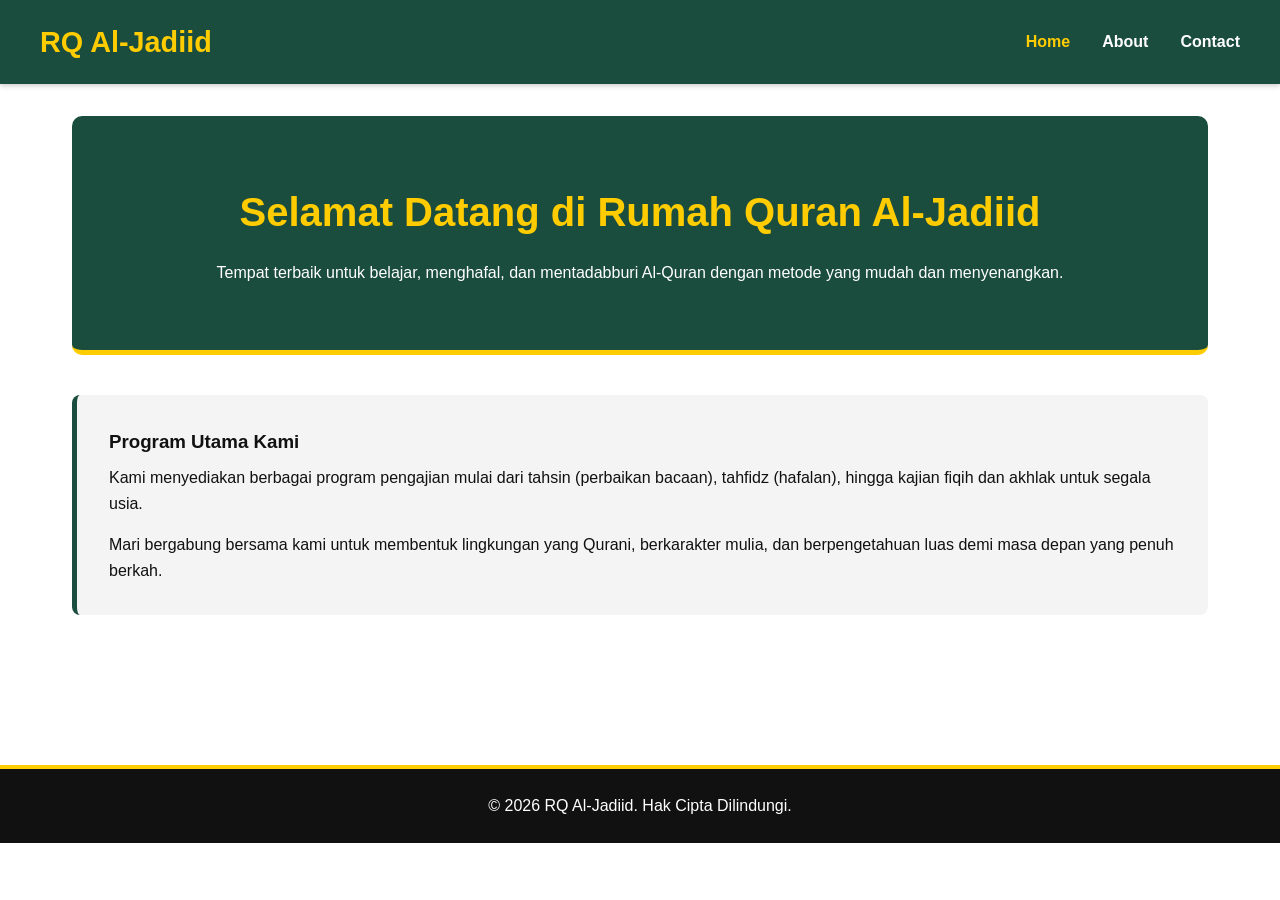
==== index.html @ d0d8ebf9 "Add files via upload" ====
<!DOCTYPE html>
<html lang="id">
<head>
    <meta charset="UTF-8">
    <meta name="viewport" content="width=device-width, initial-scale=1.0">
    <title>RQ Al-Jadiid</title>
    <style>
        /* --- CSS STYLING --- */
        :root {
            --hijau: #1b4d3e;
            --kuning: #ffcc00;
            --putih: #ffffff;
            --hitam: #111111;
            --abu-terang: #f4f4f4;
        }

        * {
            margin: 0;
            padding: 0;
            box-sizing: border-box;
            font-family: 'Segoe UI', Tahoma, Geneva, Verdana, sans-serif;
        }

        body {
            background-color: var(--putih);
            color: var(--hitam);
            line-height: 1.6;
        }

        /* Header & Navigasi */
        header {
            background-color: var(--hijau);
            color: var(--putih);
            padding: 1.2rem 2rem;
            position: sticky;
            top: 0;
            z-index: 100;
            box-shadow: 0 2px 5px rgba(0,0,0,0.2);
        }

        .navbar {
            display: flex;
            justify-content: space-between;
            align-items: center;
            max-width: 1200px;
            margin: 0 auto;
        }

        .logo h1 {
            color: var(--kuning);
            font-size: 1.8rem;
        }

        nav ul {
            display: flex;
            list-style: none;
        }

        nav ul li {
            margin-left: 2rem;
        }

        nav ul li a {
            color: var(--putih);
            text-decoration: none;
            font-weight: 600;
            transition: color 0.3s;
            cursor: pointer;
        }

        nav ul li a:hover, nav ul li a.active {
            color: var(--kuning);
        }

        /* Konten Utama */
        main {
            max-width: 1200px;
            margin: 2rem auto;
            padding: 0 2rem;
            min-height: 65vh;
        }

        .page {
            display: none; /* Sembunyikan semua halaman di awal */
        }

        .page.active-page {
            display: block; /* Hanya tampilkan halaman yang aktif */
        }

        /* Halaman Index / Home (Hero Section) */
        .hero {
            background-color: var(--hijau);
            color: var(--putih);
            padding: 4rem 2rem;
            text-align: center;
            border-radius: 10px;
            margin-bottom: 2.5rem;
            border-bottom: 5px solid var(--kuning);
        }

        .hero h2 {
            font-size: 2.5rem;
            margin-bottom: 1rem;
            color: var(--kuning);
        }

        .home-content {
            background-color: var(--abu-terang);
            padding: 2rem;
            border-radius: 8px;
            border-left: 5px solid var(--hijau);
        }

        /* Halaman About */
        .about-section {
            background: var(--abu-terang);
            padding: 2rem;
            border-radius: 10px;
            border-left: 5px solid var(--hijau);
        }

        .about-section h3 {
            color: var(--hijau);
            margin-top: 1.5rem;
            margin-bottom: 0.5rem;
        }

        .about-section h3:first-child {
            margin-top: 0;
        }

        /* Halaman Contact */
        .contact-form {
            max-width: 600px;
            margin: 0 auto;
            background: var(--abu-terang);
            padding: 2rem;
            border-radius: 10px;
            box-shadow: 0 4px 6px rgba(0,0,0,0.05);
        }

        .form-group {
            margin-bottom: 1.5rem;
        }

        .form-group label {
            display: block;
            margin-bottom: 0.5rem;
            font-weight: bold;
            color: var(--hijau);
        }

        .form-group input, .form-group textarea {
            width: 100%;
            padding: 0.75rem;
            border: 1px solid #ccc;
            border-radius: 5px;
            font-size: 1rem;
        }

        .btn-submit {
            background-color: var(--hijau);
            color: var(--putih);
            padding: 0.75rem 2rem;
            border: none;
            border-radius: 5px;
            cursor: pointer;
            font-weight: bold;
            font-size: 1rem;
            transition: background 0.3s, color 0.3s;
        }

        .btn-submit:hover {
            background-color: var(--hitam);
            color: var(--kuning);
        }

        /* Footer */
        footer {
            background-color: var(--hitam);
            color: var(--putih);
            text-align: center;
            padding: 1.5rem;
            margin-top: 4rem;
            border-top: 4px solid var(--kuning);
        }
    </style>
</head>
<body>

    <header>
        <div class="navbar">
            <div class="logo">
                <h1>RQ Al-Jadiid</h1>
            </div>
            <nav>
                <ul>
                    <li><a onclick="switchPage('home')" id="nav-home" class="active">Home</a></li>
                    <li><a onclick="switchPage('about')" id="nav-about">About</a></li>
                    <li><a onclick="switchPage('contact')" id="nav-contact">Contact</a></li>
                </ul>
            </nav>
        </div>
    </header>

    <main>
        
        <section id="home" class="page active-page">
            <div class="hero">
                <h2>Selamat Datang di Rumah Quran Al-Jadiid</h2>
                <p>Tempat terbaik untuk belajar, menghafal, dan mentadabburi Al-Quran dengan metode yang mudah dan menyenangkan.</p>
            </div>

            <div class="home-content">
                <h3>Program Utama Kami</h3>
                <p style="margin-top: 0.5rem;">Kami menyediakan berbagai program pengajian mulai dari tahsin (perbaikan bacaan), tahfidz (hafalan), hingga kajian fiqih dan akhlak untuk segala usia.</p>
                <p style="margin-top: 1rem;">Mari bergabung bersama kami untuk membentuk lingkungan yang Qurani, berkarakter mulia, dan berpengetahuan luas demi masa depan yang penuh berkah.</p>
            </div>
        </section>

        <section id="about" class="page">
            <h2 style="margin-bottom: 1.5rem; color: var(--hijau);">Tentang Kami</h2>
            <div class="about-section">
                <h3>Visi & Misi</h3>
                <p>RQ Al-Jadiid didirikan dengan tujuan untuk mencetak generasi Qurani yang berakhlak mulia, cerdas, dan bermanfaat bagi masyarakat luas.</p>
                
                <h3>Sejarah Singkat</h3>
                <p>Berawal dari niat mulia untuk membumikan Al-Quran di lingkungan sekitar, pengajian RQ Al-Jadiid terus berkembang dan berkomitmen memberikan pendidikan Al-Quran yang berkualitas serta mudah diakses oleh seluruh lapisan masyarakat.</p>
            </div>
        </section>

        <section id="contact" class="page">
            <h2 style="text-align: center; margin-bottom: 1.5rem; color: var(--hijau);">Hubungi Kami</h2>
            <div class="contact-form">
                <form id="pesanForm">
                    <div class="form-group">
                        <label for="nama">Nama Lengkap</label>
                        <input type="text" id="nama" required placeholder="Masukkan nama Anda">
                    </div>
                    <div class="form-group">
                        <label for="email">Alamat Email</label>
                        <input type="email" id="email" required placeholder="Masukkan email Anda">
                    </div>
                    <div class="form-group">
                        <label for="pesan">Pesan / Pertanyaan</label>
                        <textarea id="pesan" rows="5" required placeholder="Tuliskan pesan Anda di sini..."></textarea>
                    </div>
                    <button type="submit" class="btn-submit">Kirim Pesan</button>
                </form>
            </div>
        </section>

    </main>

    <footer>
        <p>&copy; 2026 RQ Al-Jadiid. Hak Cipta Dilindungi.</p>
    </footer>

    <script>
        // Fungsi untuk berpindah halaman tanpa reload (SPA)
        function switchPage(pageId) {
            // Sembunyikan semua halaman
            const pages = document.querySelectorAll('.page');
            pages.forEach(page => {
                page.classList.remove('active-page');
            });

            // Tampilkan halaman yang dipilih
            const targetPage = document.getElementById(pageId);
            if (targetPage) {
                targetPage.classList.add('active-page');
            }

            // Ubah status aktif/warna pada menu navigasi
            const navLinks = document.querySelectorAll('nav ul li a');
            navLinks.forEach(link => {
                link.classList.remove('active');
            });
            document.getElementById('nav-' + pageId).classList.add('active');
        }

        // JavaScript untuk menangani form kontak
        document.getElementById('pesanForm').addEventListener('submit', function(e) {
            e.preventDefault();
            const nama = document.getElementById('nama').value;
            alert('Terima kasih ' + nama + ', pesan Anda telah terkirim!');
            this.reset(); // Kosongkan form kembali setelah submit
        });
    </script>
</body>
</html>
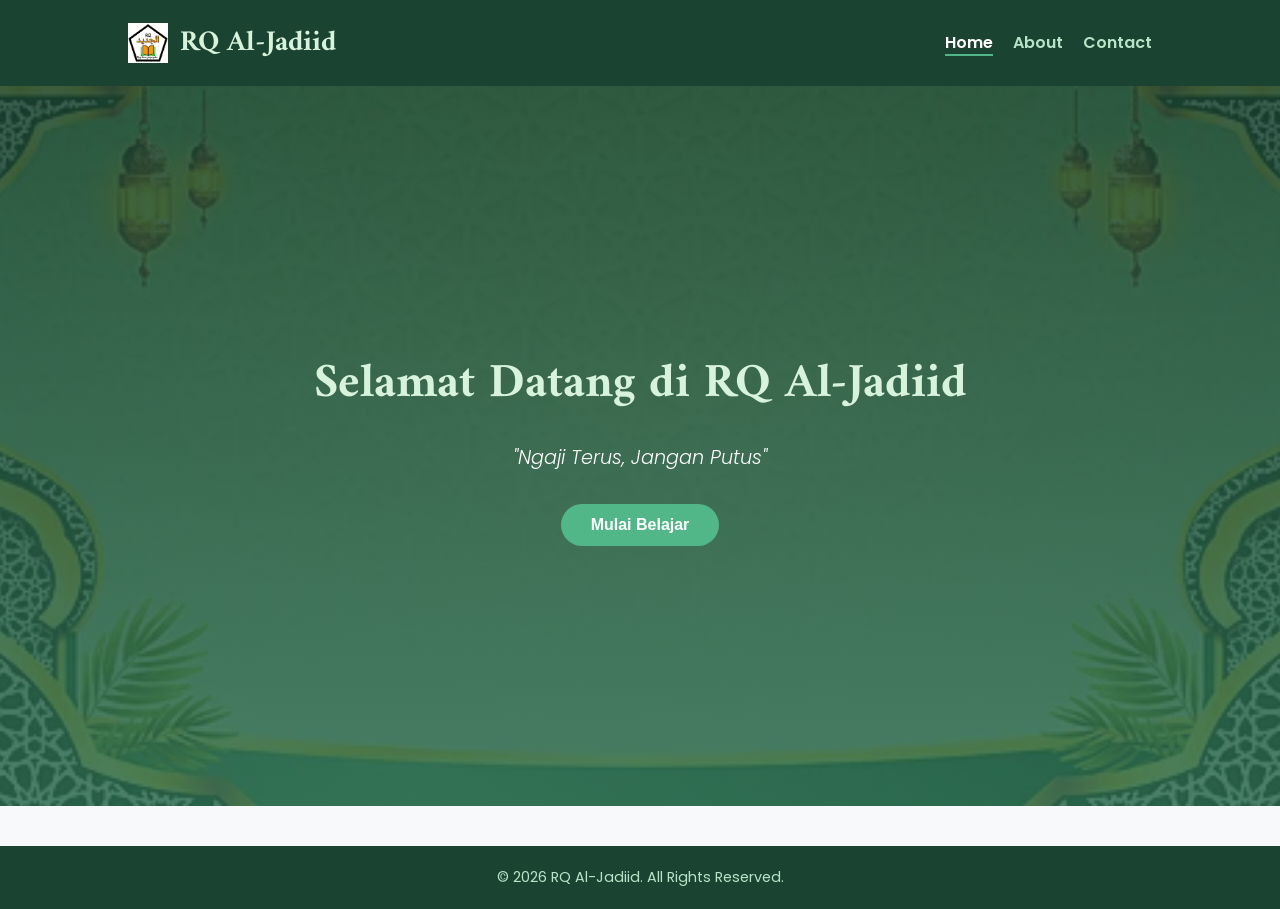
==== commit c9bf1fb1: "Add files via upload" ====
--- a/index.html
+++ b/index.html
@@ -3,290 +3,35 @@
 <head>
     <meta charset="UTF-8">
     <meta name="viewport" content="width=device-width, initial-scale=1.0">
-    <title>RQ Al-Jadiid</title>
-    <style>
-        /* --- CSS STYLING --- */
-        :root {
-            --hijau: #1b4d3e;
-            --kuning: #ffcc00;
-            --putih: #ffffff;
-            --hitam: #111111;
-            --abu-terang: #f4f4f4;
-        }
-
-        * {
-            margin: 0;
-            padding: 0;
-            box-sizing: border-box;
-            font-family: 'Segoe UI', Tahoma, Geneva, Verdana, sans-serif;
-        }
-
-        body {
-            background-color: var(--putih);
-            color: var(--hitam);
-            line-height: 1.6;
-        }
-
-        /* Header & Navigasi */
-        header {
-            background-color: var(--hijau);
-            color: var(--putih);
-            padding: 1.2rem 2rem;
-            position: sticky;
-            top: 0;
-            z-index: 100;
-            box-shadow: 0 2px 5px rgba(0,0,0,0.2);
-        }
-
-        .navbar {
-            display: flex;
-            justify-content: space-between;
-            align-items: center;
-            max-width: 1200px;
-            margin: 0 auto;
-        }
-
-        .logo h1 {
-            color: var(--kuning);
-            font-size: 1.8rem;
-        }
-
-        nav ul {
-            display: flex;
-            list-style: none;
-        }
-
-        nav ul li {
-            margin-left: 2rem;
-        }
-
-        nav ul li a {
-            color: var(--putih);
-            text-decoration: none;
-            font-weight: 600;
-            transition: color 0.3s;
-            cursor: pointer;
-        }
-
-        nav ul li a:hover, nav ul li a.active {
-            color: var(--kuning);
-        }
-
-        /* Konten Utama */
-        main {
-            max-width: 1200px;
-            margin: 2rem auto;
-            padding: 0 2rem;
-            min-height: 65vh;
-        }
-
-        .page {
-            display: none; /* Sembunyikan semua halaman di awal */
-        }
-
-        .page.active-page {
-            display: block; /* Hanya tampilkan halaman yang aktif */
-        }
-
-        /* Halaman Index / Home (Hero Section) */
-        .hero {
-            background-color: var(--hijau);
-            color: var(--putih);
-            padding: 4rem 2rem;
-            text-align: center;
-            border-radius: 10px;
-            margin-bottom: 2.5rem;
-            border-bottom: 5px solid var(--kuning);
-        }
-
-        .hero h2 {
-            font-size: 2.5rem;
-            margin-bottom: 1rem;
-            color: var(--kuning);
-        }
-
-        .home-content {
-            background-color: var(--abu-terang);
-            padding: 2rem;
-            border-radius: 8px;
-            border-left: 5px solid var(--hijau);
-        }
-
-        /* Halaman About */
-        .about-section {
-            background: var(--abu-terang);
-            padding: 2rem;
-            border-radius: 10px;
-            border-left: 5px solid var(--hijau);
-        }
-
-        .about-section h3 {
-            color: var(--hijau);
-            margin-top: 1.5rem;
-            margin-bottom: 0.5rem;
-        }
-
-        .about-section h3:first-child {
-            margin-top: 0;
-        }
-
-        /* Halaman Contact */
-        .contact-form {
-            max-width: 600px;
-            margin: 0 auto;
-            background: var(--abu-terang);
-            padding: 2rem;
-            border-radius: 10px;
-            box-shadow: 0 4px 6px rgba(0,0,0,0.05);
-        }
-
-        .form-group {
-            margin-bottom: 1.5rem;
-        }
-
-        .form-group label {
-            display: block;
-            margin-bottom: 0.5rem;
-            font-weight: bold;
-            color: var(--hijau);
-        }
-
-        .form-group input, .form-group textarea {
-            width: 100%;
-            padding: 0.75rem;
-            border: 1px solid #ccc;
-            border-radius: 5px;
-            font-size: 1rem;
-        }
-
-        .btn-submit {
-            background-color: var(--hijau);
-            color: var(--putih);
-            padding: 0.75rem 2rem;
-            border: none;
-            border-radius: 5px;
-            cursor: pointer;
-            font-weight: bold;
-            font-size: 1rem;
-            transition: background 0.3s, color 0.3s;
-        }
-
-        .btn-submit:hover {
-            background-color: var(--hitam);
-            color: var(--kuning);
-        }
-
-        /* Footer */
-        footer {
-            background-color: var(--hitam);
-            color: var(--putih);
-            text-align: center;
-            padding: 1.5rem;
-            margin-top: 4rem;
-            border-top: 4px solid var(--kuning);
-        }
-    </style>
+    <title>Home - RQ Al-Jadiid</title>
+    <link rel="stylesheet" href="style.css">
 </head>
 <body>
 
-    <header>
-        <div class="navbar">
-            <div class="logo">
-                <h1>RQ Al-Jadiid</h1>
+    <nav class="navbar">
+        <div class="logo">
+            <img src="RQ Al-Jadiid.jpg" alt="Logo RQ Al-Jadiid" class="logo-img">
+            <span>RQ Al-Jadiid</span>
             </div>
-            <nav>
-                <ul>
-                    <li><a onclick="switchPage('home')" id="nav-home" class="active">Home</a></li>
-                    <li><a onclick="switchPage('about')" id="nav-about">About</a></li>
-                    <li><a onclick="switchPage('contact')" id="nav-contact">Contact</a></li>
-                </ul>
-            </nav>
+        <ul class="nav-links">
+            <li><a href="index.html" class="active">Home</a></li>
+            <li><a href="about.html">About</a></li>
+            <li><a href="contact.html">Contact</a></li>
+        </ul>
+    </nav>
+
+    <header class="hero">
+        <div class="hero-content">
+            <h1>Selamat Datang di RQ Al-Jadiid</h1>
+            <p>"Ngaji Terus, Jangan Putus"</p>
+            <button id="btnBelajar" class="btn-main">Mulai Belajar</button>
         </div>
     </header>
 
-    <main>
-        
-        <section id="home" class="page active-page">
-            <div class="hero">
-                <h2>Selamat Datang di Rumah Quran Al-Jadiid</h2>
-                <p>Tempat terbaik untuk belajar, menghafal, dan mentadabburi Al-Quran dengan metode yang mudah dan menyenangkan.</p>
-            </div>
-
-            <div class="home-content">
-                <h3>Program Utama Kami</h3>
-                <p style="margin-top: 0.5rem;">Kami menyediakan berbagai program pengajian mulai dari tahsin (perbaikan bacaan), tahfidz (hafalan), hingga kajian fiqih dan akhlak untuk segala usia.</p>
-                <p style="margin-top: 1rem;">Mari bergabung bersama kami untuk membentuk lingkungan yang Qurani, berkarakter mulia, dan berpengetahuan luas demi masa depan yang penuh berkah.</p>
-            </div>
-        </section>
-
-        <section id="about" class="page">
-            <h2 style="margin-bottom: 1.5rem; color: var(--hijau);">Tentang Kami</h2>
-            <div class="about-section">
-                <h3>Visi & Misi</h3>
-                <p>RQ Al-Jadiid didirikan dengan tujuan untuk mencetak generasi Qurani yang berakhlak mulia, cerdas, dan bermanfaat bagi masyarakat luas.</p>
-                
-                <h3>Sejarah Singkat</h3>
-                <p>Berawal dari niat mulia untuk membumikan Al-Quran di lingkungan sekitar, pengajian RQ Al-Jadiid terus berkembang dan berkomitmen memberikan pendidikan Al-Quran yang berkualitas serta mudah diakses oleh seluruh lapisan masyarakat.</p>
-            </div>
-        </section>
-
-        <section id="contact" class="page">
-            <h2 style="text-align: center; margin-bottom: 1.5rem; color: var(--hijau);">Hubungi Kami</h2>
-            <div class="contact-form">
-                <form id="pesanForm">
-                    <div class="form-group">
-                        <label for="nama">Nama Lengkap</label>
-                        <input type="text" id="nama" required placeholder="Masukkan nama Anda">
-                    </div>
-                    <div class="form-group">
-                        <label for="email">Alamat Email</label>
-                        <input type="email" id="email" required placeholder="Masukkan email Anda">
-                    </div>
-                    <div class="form-group">
-                        <label for="pesan">Pesan / Pertanyaan</label>
-                        <textarea id="pesan" rows="5" required placeholder="Tuliskan pesan Anda di sini..."></textarea>
-                    </div>
-                    <button type="submit" class="btn-submit">Kirim Pesan</button>
-                </form>
-            </div>
-        </section>
-
-    </main>
-
     <footer>
-        <p>&copy; 2026 RQ Al-Jadiid. Hak Cipta Dilindungi.</p>
+        <p>&copy; 2026 RQ Al-Jadiid. All Rights Reserved.</p>
     </footer>
 
-    <script>
-        // Fungsi untuk berpindah halaman tanpa reload (SPA)
-        function switchPage(pageId) {
-            // Sembunyikan semua halaman
-            const pages = document.querySelectorAll('.page');
-            pages.forEach(page => {
-                page.classList.remove('active-page');
-            });
-
-            // Tampilkan halaman yang dipilih
-            const targetPage = document.getElementById(pageId);
-            if (targetPage) {
-                targetPage.classList.add('active-page');
-            }
-
-            // Ubah status aktif/warna pada menu navigasi
-            const navLinks = document.querySelectorAll('nav ul li a');
-            navLinks.forEach(link => {
-                link.classList.remove('active');
-            });
-            document.getElementById('nav-' + pageId).classList.add('active');
-        }
-
-        // JavaScript untuk menangani form kontak
-        document.getElementById('pesanForm').addEventListener('submit', function(e) {
-            e.preventDefault();
-            const nama = document.getElementById('nama').value;
-            alert('Terima kasih ' + nama + ', pesan Anda telah terkirim!');
-            this.reset(); // Kosongkan form kembali setelah submit
-        });
-    </script>
+    <script src="script.js"></script>
 </body>
 </html>
--- a/style.css
+++ b/style.css
@@ -0,0 +1,192 @@
+/* Pengaturan Dasar & Font */
+@import url('https://fonts.googleapis.com/css2?family=Amiri:ital@0;1&family=Poppins:wght@300;400;600&display=swap');
+
+* {
+    margin: 0;
+    padding: 0;
+    box-sizing: border-box;
+}
+
+body {
+    font-family: 'Poppins', sans-serif;
+    background-color: #f8f9fa; /* Warna putih gading yang lembut */
+    color: #2d3748;
+    line-height: 1.6;
+}
+
+/* Navigasi */
+.navbar {
+    display: flex;
+    justify-content: space-between;
+    align-items: center;
+    background-color: #1b4332; /* Hijau Islami Tua */
+    padding: 20px 10%;
+    color: white;
+    box-shadow: 0 4px 6px rgba(0,0,0,0.1);
+}
+
+.navbar .logo {
+    font-family: 'Amiri', serif; /* Font bergaya Arab/Klasik */
+    font-size: 1.8rem;
+    font-weight: bold;
+    color: #d8f3dc;
+    display: flex;
+    align-items: center;
+    gap: 12px;
+}
+
+.logo-img {
+    height: 40px;
+    width: auto;
+    object-fit: contain;
+}
+
+.nav-links {
+    list-style: none;
+    display: flex;
+}
+
+.nav-links li {
+    margin-left: 20px;
+}
+
+.nav-links a {
+    color: #b7e4c7;
+    text-decoration: none;
+    font-weight: 600;
+    transition: color 0.3s ease;
+}
+
+.nav-links a:hover, .nav-links a.active {
+    color: #ffffff;
+    border-bottom: 2px solid #52b788;
+}
+
+/* Hero Section (Home) */
+.hero {
+    height: 80vh;
+    background: linear-gradient(rgba(27, 67, 50, 0.85), rgba(45, 106, 79, 0.85)), url('pngtree-green-islamic-background-vector-image_20946434.webp') no-repeat center center/cover;
+    display: flex;
+    justify-content: center;
+    align-items: center;
+    text-align: center;
+    color: white;
+    padding: 0 20px;
+}
+
+.hero-content h1 {
+    font-family: 'Amiri', serif;
+    font-size: 3rem;
+    margin-bottom: 20px;
+    color: #d8f3dc;
+}
+
+.hero-content p {
+    font-size: 1.2rem;
+    max-width: 600px;
+    margin: 0 auto 30px auto;
+    font-style: italic;
+    font-weight: 300;
+}
+
+.btn-main {
+    background-color: #52b788;
+    color: white;
+    border: none;
+    padding: 12px 30px;
+    font-size: 1rem;
+    font-weight: bold;
+    border-radius: 25px;
+    cursor: pointer;
+    transition: background 0.3s ease;
+}
+
+.btn-main:hover {
+    background-color: #40916c;
+}
+
+/* Konten Utama (About & Contact) */
+.container {
+    max-width: 800px;
+    margin: 60px auto;
+    padding: 20px;
+    background: white;
+    border-radius: 8px;
+    box-shadow: 0 4px 15px rgba(0,0,0,0.05);
+}
+
+.about-section h2, .contact-section h2 {
+    font-family: 'Amiri', serif;
+    color: #1b4332;
+    font-size: 2.2rem;
+    margin-bottom: 20px;
+}
+
+.about-section h3 {
+    color: #2d6a4f;
+    margin-top: 25px;
+    margin-bottom: 10px;
+}
+
+.about-section ul {
+    margin-left: 20px;
+    margin-top: 10px;
+}
+
+/* Form Kontak */
+.form-kontak {
+    margin-top: 30px;
+}
+
+.form-group {
+    margin-bottom: 20px;
+}
+
+.form-group label {
+    display: block;
+    margin-bottom: 8px;
+    font-weight: 600;
+    color: #1b4332;
+}
+
+.form-group input, .form-group textarea {
+    width: 100%;
+    padding: 12px;
+    border: 1px solid #ced4da;
+    border-radius: 6px;
+    font-family: inherit;
+}
+
+.form-group input:focus, .form-group textarea:focus {
+    outline: none;
+    border-color: #52b788;
+}
+
+.btn-submit {
+    background-color: #1b4332;
+    color: white;
+    border: none;
+    padding: 12px 25px;
+    font-weight: bold;
+    border-radius: 6px;
+    cursor: pointer;
+    width: 100%;
+    transition: background 0.3s ease;
+}
+
+.btn-submit:hover {
+    background-color: #2d6a4f;
+}
+
+/* Footer */
+footer {
+    text-align: center;
+    padding: 20px;
+    background-color: #1b4332;
+    color: #b7e4c7;
+    font-size: 0.9rem;
+    position: relative;
+    bottom: 0;
+    width: 100%;
+    margin-top: 40px;
+}
